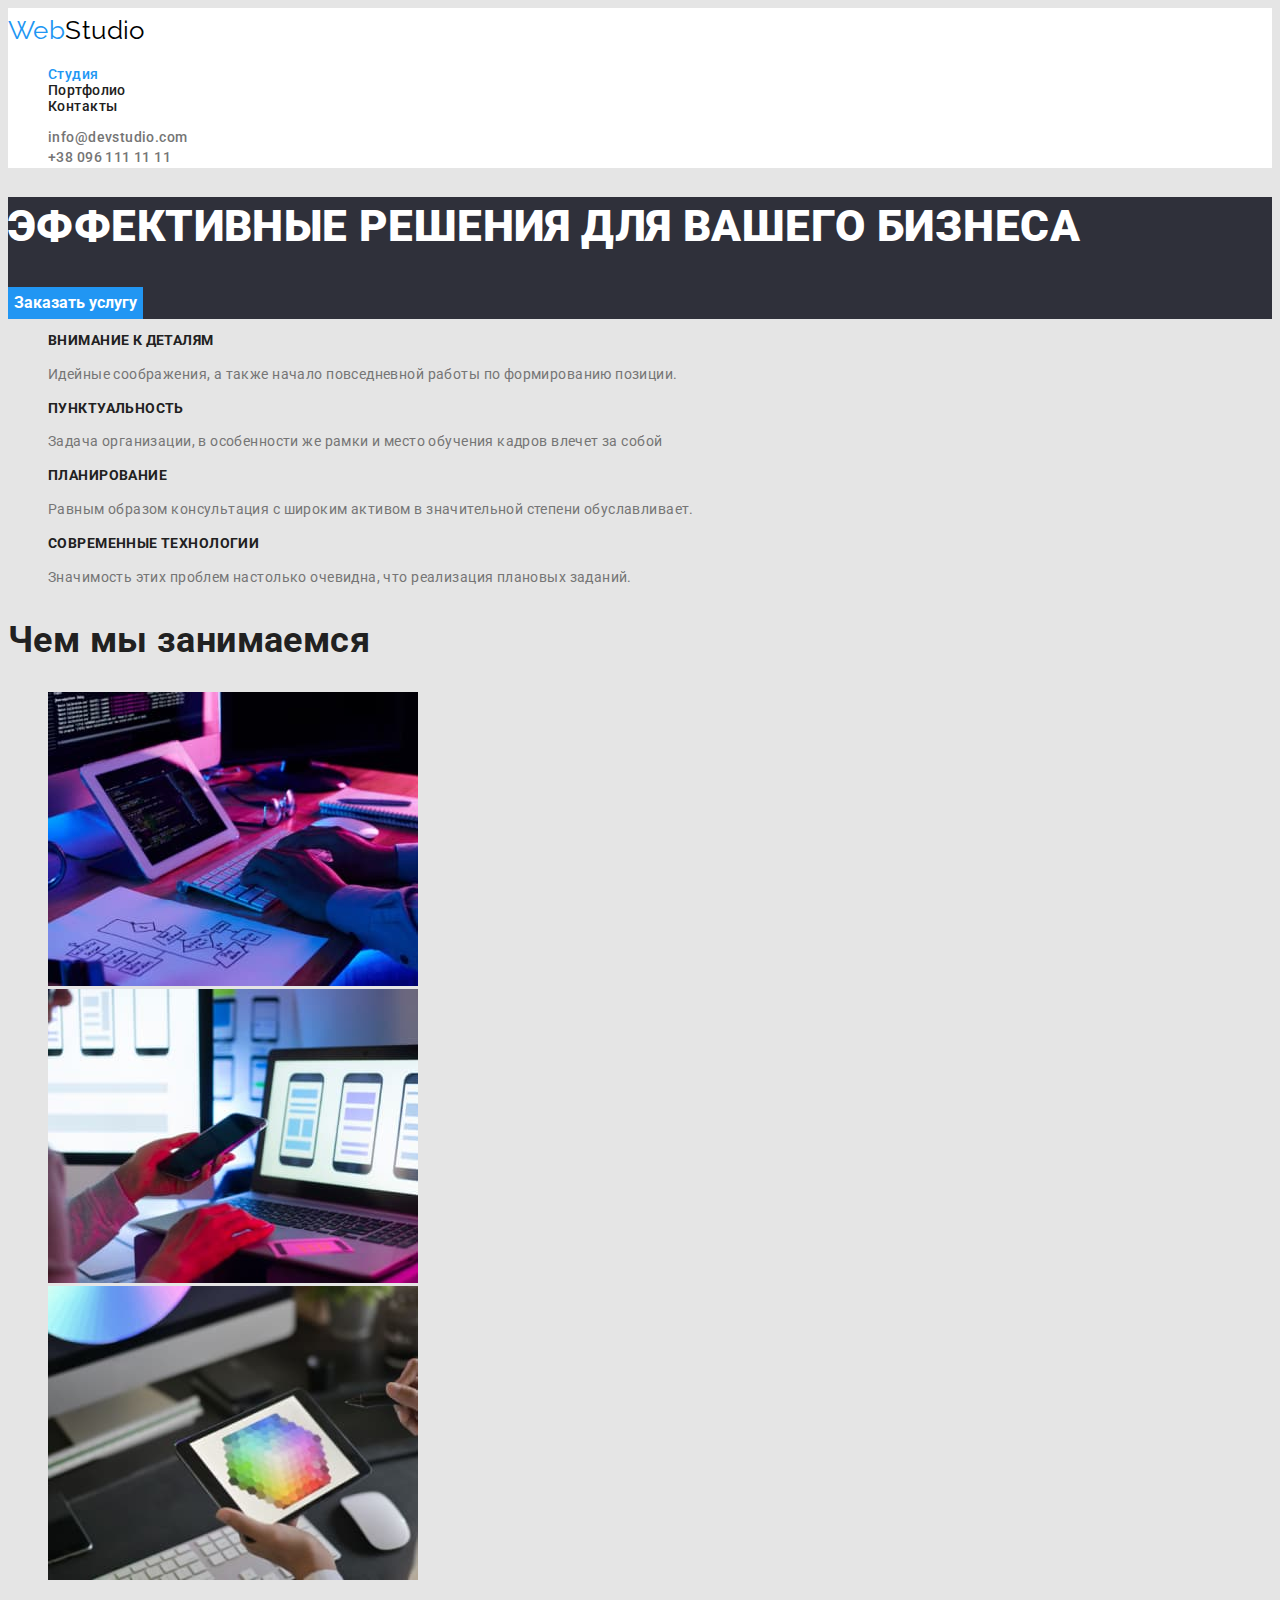
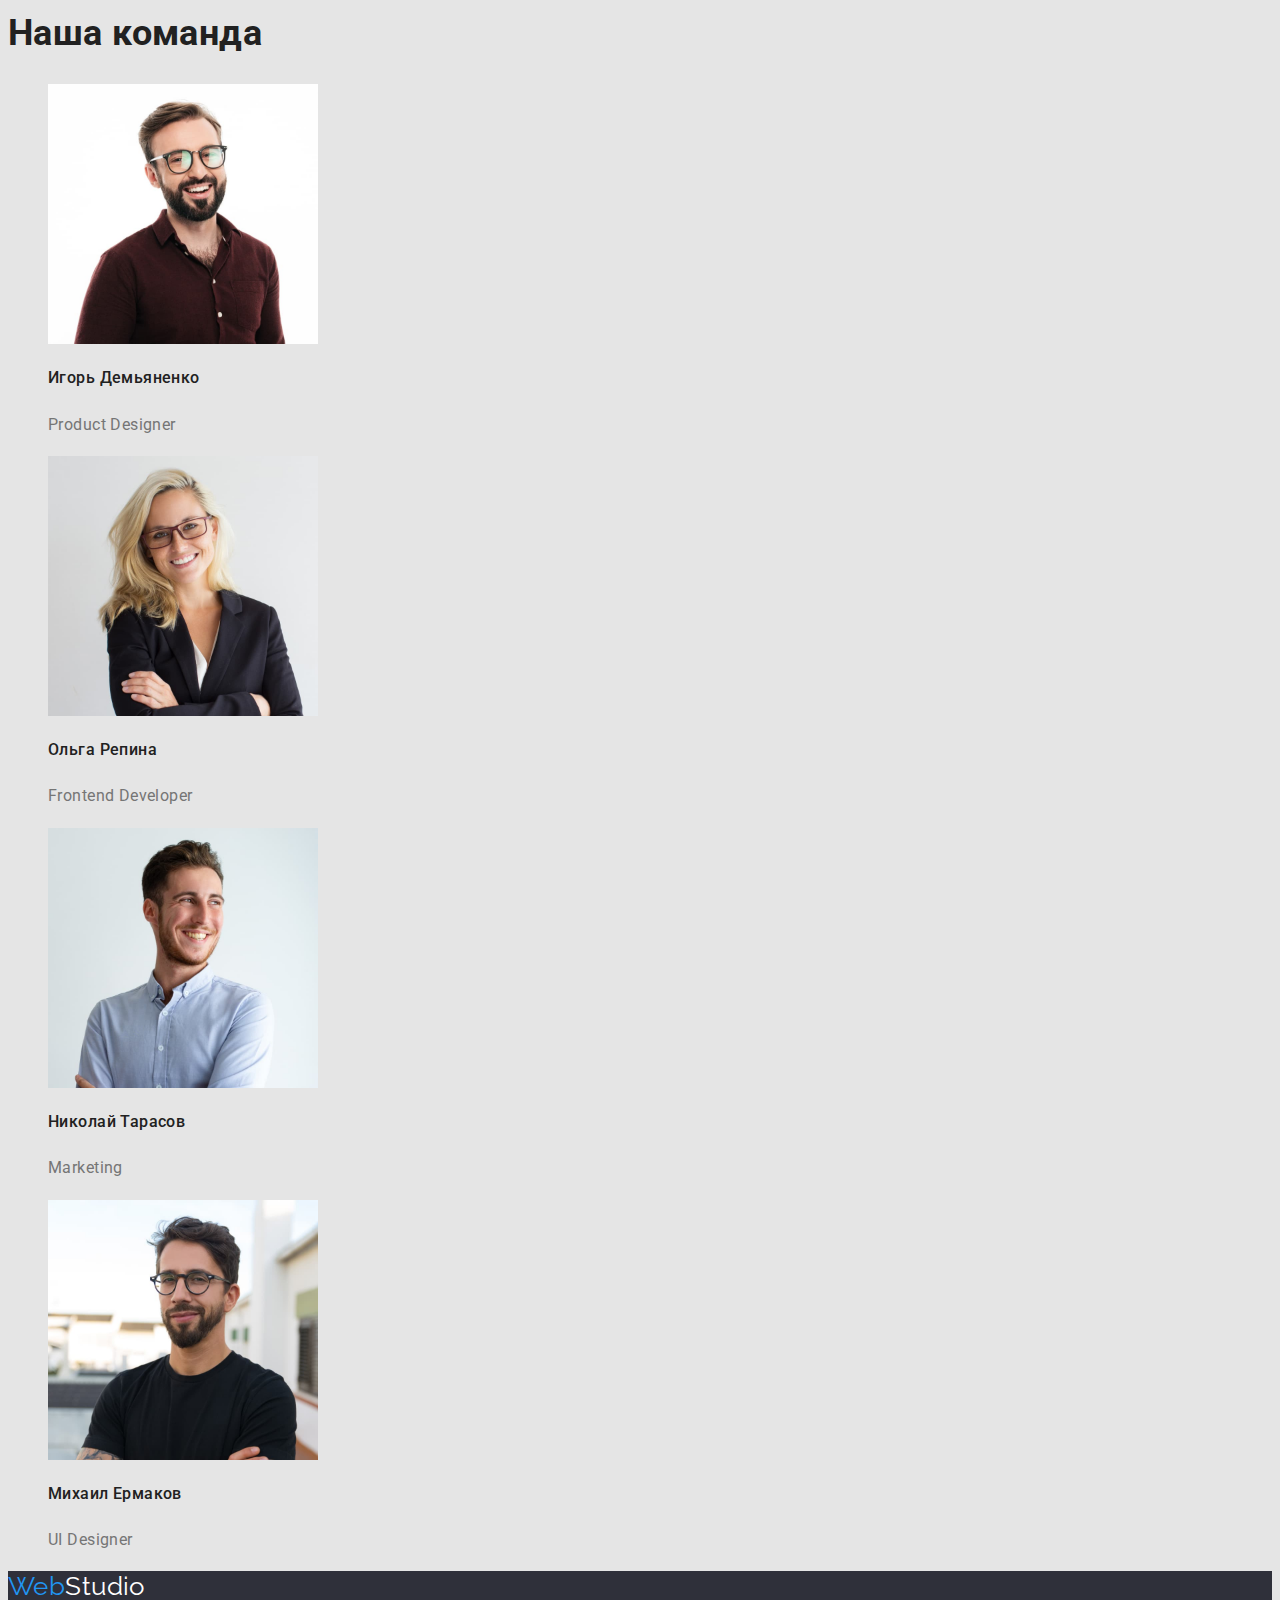
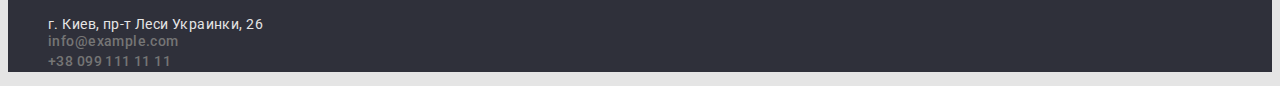
==== index.html @ a19f54f5 "Initial commit" ====
<!DOCTYPE html>
<html lang="ru">

<head>
  <meta charset="UTF-8" />
  <meta http-equiv="X-UA-Compatible" content="IE=edge" />
  <meta name="viewport" content="width=device-width, initial-scale=1.0" />
  <title>Студия</title>
  <link rel="preconnect" href="https://fonts.googleapis.com" />
  <link rel="preconnect" href="https://fonts.gstatic.com" crossorigin />
  <link href="https://fonts.googleapis.com/css2?family=Raleway:wght@700&family=Roboto:wght@400;500;700;900&display=swap"
    rel="stylesheet" />
  <link rel="stylesheet" href="./css/styles.css" />
</head>

<body>
  <!-- Шапка сторінки -->
  <header class="header">
    <!-- Меню навігайцій для наступних сторінок -->
    <nav class="header-nav">
      <a class="header-logo link" lang="en" href="./index.html">Web<span class="logo-word">Studio</span></a>
      <ul class="header-list list">
        <li class="header-item">
          <a class="header-link link current" href="./index.html">Студия</a>
        </li>
        <li class="header-item">
          <a class="header-link link" href="./portfolio.html">Портфолио</a>
        </li>
        <li class="header-item">
          <a class="header-link link" href="./">Контакты</a>
        </li>
      </ul>
      <ul class="contact-list list">
        <li class="contact-item">
          <a class="contact-link link" href="mailto:info@devstudio.com">info@devstudio.com</a>
        </li>
        <li class="contact-item">
          <a class="contact-link link" href="tel:+380961111111">+38 096 111 11 11</a>
        </li>
      </ul>
    </nav>
  </header>

  <!-- Унікальний контент -->
  <main class="main-content">
    <!-- Секція Герої -->
    <section class="section-hero">
      <h1 class="hero-title">Эффективные решения для вашего бизнеса</h1>
      <button class="hero-btn list" type="button">Заказать услугу</button>
    </section>
    <!-- Секція особливості команди -->
    <section class="section-skils">
      <ul class="skils-list list">
        <li class="skils-item">
          <h3 class="skils-subtitle">Внимание к деталям</h3>
          <p class="skils-text">
            Идейные соображения, а также начало повседневной работы по формированию позиции.
          </p>
        </li>
        <li class="skils-item">
          <h3 class="skils-subtitle">Пунктуальность</h3>
          <p class="skils-text">
            Задача организации, в особенности же рамки и место обучения кадров влечет за собой
          </p>
        </li>
        <li class="skils-item">
          <h3 class="skils-subtitle">Планирование</h3>
          <p class="skils-text">
            Равным образом консультация с широким активом в значительной степени обуславливает.
          </p>
        </li>
        <li class="skils-item">
          <h3 class="skils-subtitle">Современные технологии</h3>
          <p class="skils-text">
            Значимость этих проблем настолько очевидна, что реализация плановых заданий.
          </p>
        </li>
      </ul>
    </section>
    <!-- Секція галерея  -->
    <section class="section-gallery">
      <h2 class="gallery-title">Чем мы занимаемся</h2>
      <ul class="gallery-list list">
        <li class="gallery-item">
          <img class="gallery-image" src="./images/img1.jpg" alt="Набирает текст на планшете с помощью клавиатуры"
            width="370" height="294" />
        </li>
        <li class="gallery-item">
          <img class="gallery-image" src="./images/img2.jpg" alt="Смартфон с ноубуком" width="370" height="294" />
        </li>
        <li class="gallery-item">
          <img class="gallery-image" src="./images/img3.jpg" alt="Выбор цвета на планшете" width="370" height="294" />
        </li>
      </ul>
    </section>
    <!-- Секція нашої команди -->
    <section class="section-teams">
      <h2 class="teams-title">Наша команда</h2>
      <ul class="teams-list list">
        <li class="teams-item">
          <img class="teams-image" src="./images/our_team/product_Designer.jpg" alt="фото продкут дизайнера" width="270"
            height="260" />
          <h3 class="teams-subtitle">Игорь Демьяненко</h3>
          <p class="teams-text" lang="en">Product Designer</p>
        </li>
        <li class="teams-item">
          <img class="teams-image" src="./images/our_team/frontend_developer.jpg" alt="Фото фронтенд девелопер"
            width="270" height="260" />
          <h3 class="teams-subtitle">Ольга Репина</h3>
          <p class="teams-text" lang="en">Frontend Developer</p>
        </li>
        <li class="teams-item">
          <img class="teams-image" src="./images/our_team/marketing.jpg" alt="Фото маркетинг" width="270"
            height="260" />
          <h3 class="teams-subtitle">Николай Тарасов</h3>
          <p class="teams-text" lang="en">Marketing</p>
        </li>
        <li class="teams-item">
          <img class="teams-image" src="./images/our_team/ui_designer.jpg" alt="Фото УИ дизайнера" width="270"
            height="260" />
          <h3 class="teams-subtitle">Михаил Ермаков</h3>
          <p class="teams-text" lang="en">UI Designer</p>
        </li>
      </ul>
    </section>
  </main>
  <!-- Підвал сторінки -->
  <footer class="footer">
    <a class="footer-logo link" lang="en" href="./index.html">Web<span class="logo-word-footer">Studio</span></a>
    <address class="address">
      <ul class="address-list list">
        <li class="address-item">
          <a class="address-contact-map link" href="https://goo.gl/maps/Bq6WexbLNgEqduPN9" target="_blank"
            rel="noopener noreferrer">г. Киев, пр-т Леси Украинки, 26</a>
        </li>
        <li class="address-item">
          <a class="address-contact link" href="mailto:info@example.com">info@example.com</a>
        </li>
        <li class="address-item">
          <a class="address-contact link" href="tel:+380961111111">+38 099 111 11 11</a>
        </li>
      </ul>
    </address>
  </footer>
</body>

</html>
---- css/styles.css ----
:root {
  --white-background-col: #e5e5e5;
  --primary-txt-col: #212121;
  --secondary-txt-col: #757575;
  --brand-txt-col: #2196f3;
  --footer-txt-col: #ffffff;
}

body {
  font-family: Roboto, sans-serif;
  font-size: 14px;
  /* line-height: 1.19; */
  letter-spacing: 0.03em;
  background-color: var(--white-background-col);
  color: var(--primary-txt-col);
}

/* прибираємо точки списку */
.list {
  list-style: none;
}

/* додаємо курсор */
.prt-btn,
.hero-btn {
  cursor: pointer;
}

/* прибираємо підкреслення  */
.link {
  text-decoration: none;
  color: currentColor;
}

/* header & footer style */
.header {
  background-color: #ffffff;
}
.header-logo,
.footer-logo {
  font-family: Raleway;
  font-size: 26px;
  line-height: 1.2;
  color: var(--brand-txt-col);
}

.logo-word {
  line-height: 1.7;
  color: #000000;
}

.logo-word-footer {
  color: var(--footer-txt-col);
}

.contact-link,
.address-contact {
  font-weight: 500;
  font-size: 14px;
  font-style: normal;
  line-height: 1.42;
  color: var(--secondary-txt-col);
}

.header-link {
  font-weight: 500;
  font-size: 14px;
  color: var(--primary-txt-col);
}

.header-link:hover,
.header-link:focus,
.contact-link:hover,
.contact-link:focus,
.address-contact:hover,
.address-contact:focus,
.address-contact-map:hover,
.address-contact-map:focus {
  color: var(--brand-txt-col);
}

.link.current {
  color: var(--brand-txt-col);
}

.section-hero,
.footer {
  background-color: #2f303a;
}

.hero-title {
  color: var(--footer-txt-col);
  font-weight: 900;
  font-size: 44px;
  line-height: 1.36;
  text-transform: uppercase;
}

.hero-btn {
  background-color: var(--brand-txt-col);
  color: var(--footer-txt-col);
  border: transparent; /* border: 1px; */
  font-weight: 700;
  font-size: 16px;
  font-family: inherit;
  line-height: 1.87;
}

.hero-btn:hover,
.hero-btn:focus {
  background-color: #188ce8;
}

.skils-subtitle {
  font-weight: 700;
  font-size: 14px;
  line-height: 1.14;
  text-transform: uppercase;
}

.skils-text {
  font-size: 14px;
  line-height: 1.71;
  color: var(--secondary-txt-col);
}

.gallery-title,
.teams-title {
  font-weight: 700;
  font-size: 36px;
  line-height: 1.16;
}

.teams-subtitle {
  font-weight: 500;
  font-size: 16px;
  line-height: 1.9;
}

.teams-text {
  font-size: 16px;
  line-height: 1.9;
  color: var(--secondary-txt-col);
}
/*  */
.address-contact-map {
  font-weight: 400;
  font-size: 14px;
  font-style: normal;
  color: var(--white-background-col);
}

.prt-btn {
  background-color: #f5f4fa;
  color: #212121;
  border: transparent; /* border: 1px; */
  font-family: inherit;
  font-weight: 500;
  font-size: 16px;
  line-height: 1.63;
}

.prt-btn:hover,
.prt-btn:focus {
  background-color: var(--brand-txt-col);
  color: var(--white-background-col);
}
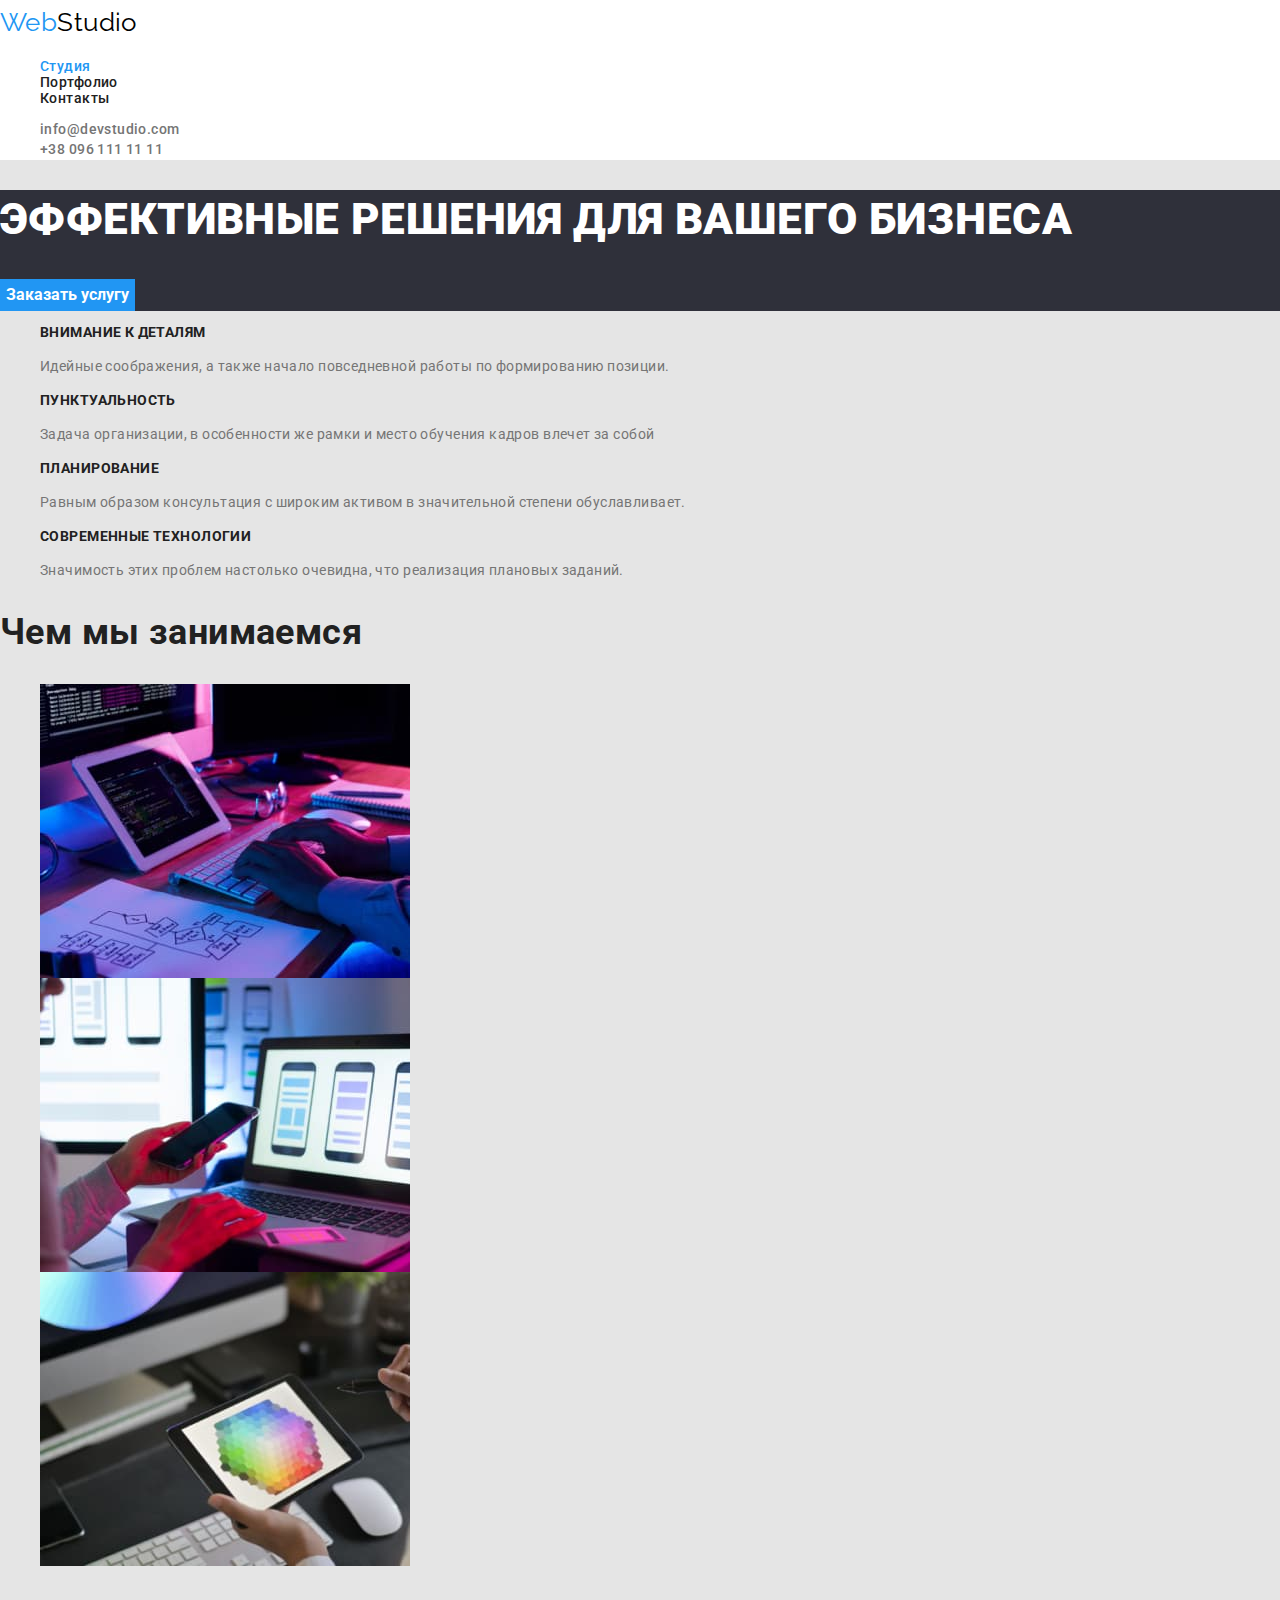
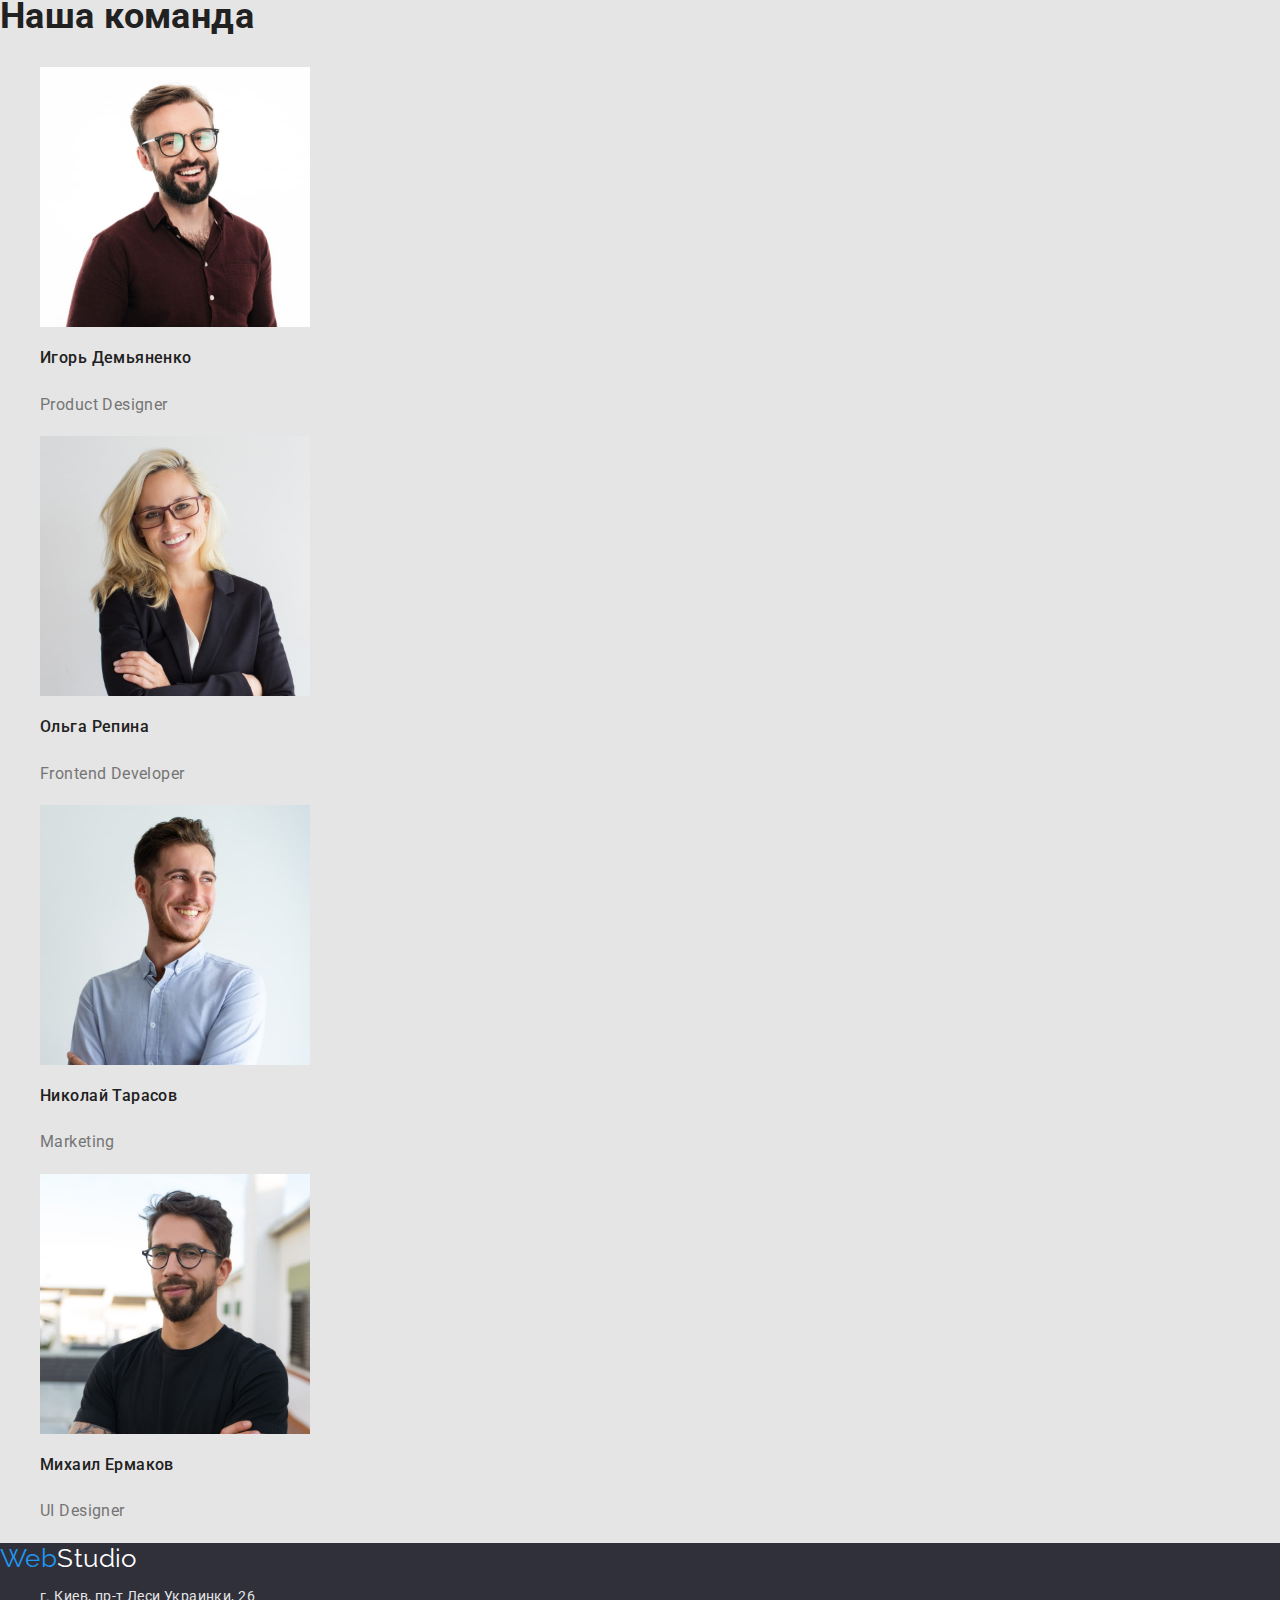
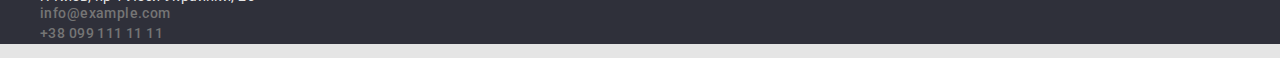
==== commit dfe70843: "hw-3" ====
--- a/index.html
+++ b/index.html
@@ -10,6 +10,8 @@
   <link rel="preconnect" href="https://fonts.gstatic.com" crossorigin />
   <link href="https://fonts.googleapis.com/css2?family=Raleway:wght@700&family=Roboto:wght@400;500;700;900&display=swap"
     rel="stylesheet" />
+  <link rel="stylesheet"
+    href="https://cdnjs.cloudflare.com/ajax/libs/modern-normalize/1.1.0/modern-normalize.min.css" />
   <link rel="stylesheet" href="./css/styles.css" />
 </head>
 
--- a/css/styles.css
+++ b/css/styles.css
@@ -30,6 +30,10 @@
 .link {
   text-decoration: none;
   color: currentColor;
+}
+
+img {
+  display: block;
 }
 
 /* header & footer style */
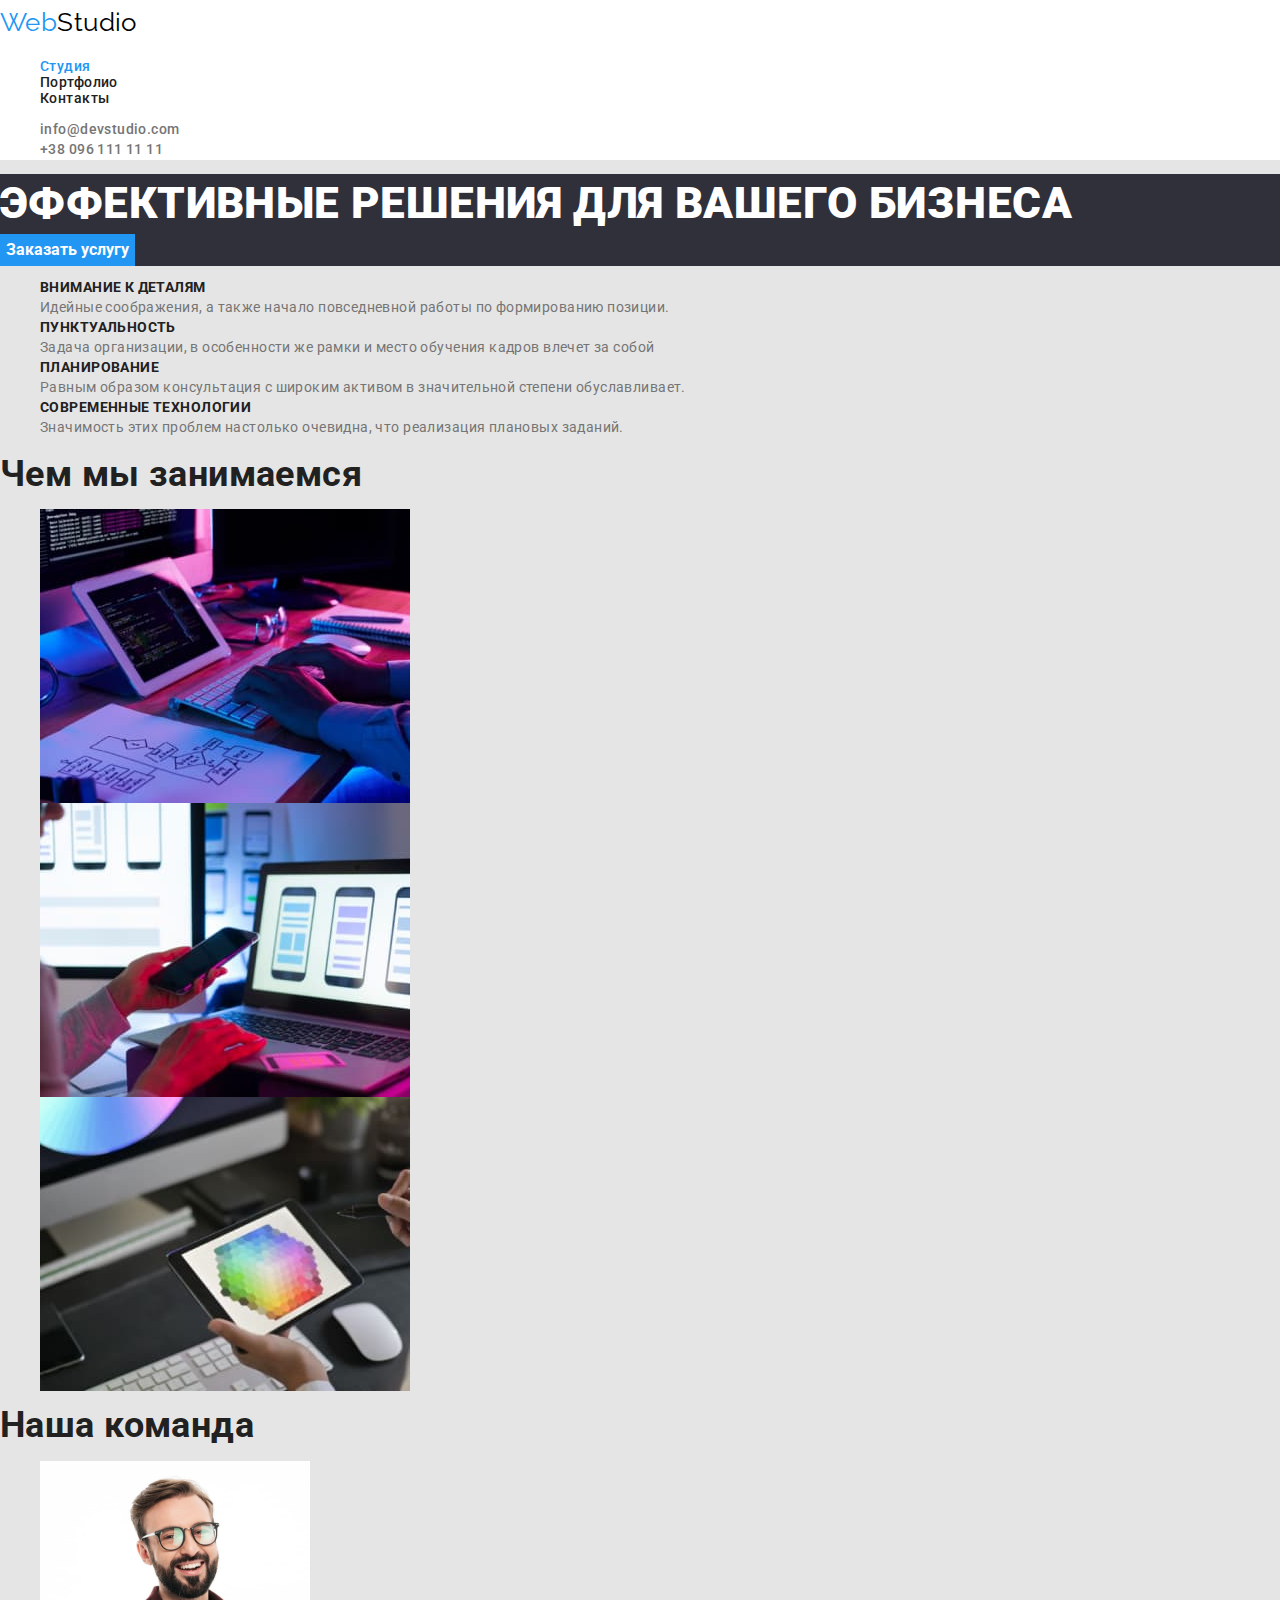
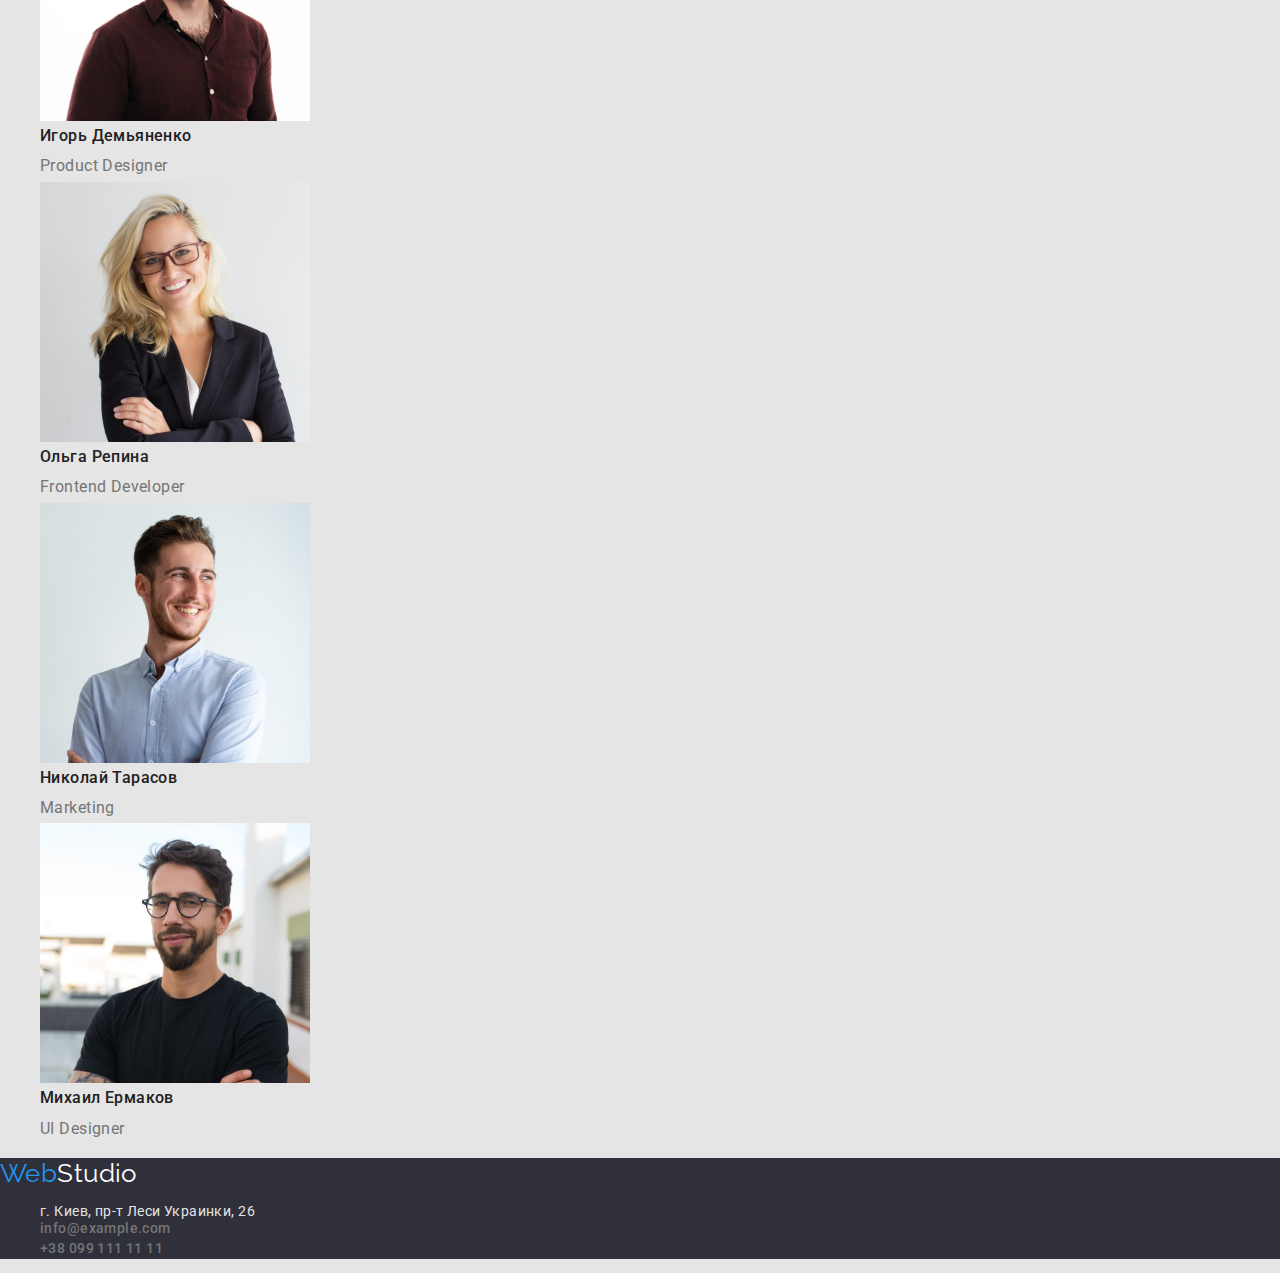
==== commit 84824659: "div-conteiner" ====
--- a/index.html
+++ b/index.html
@@ -19,130 +19,143 @@
   <!-- Шапка сторінки -->
   <header class="header">
     <!-- Меню навігайцій для наступних сторінок -->
-    <nav class="header-nav">
-      <a class="header-logo link" lang="en" href="./index.html">Web<span class="logo-word">Studio</span></a>
-      <ul class="header-list list">
-        <li class="header-item">
-          <a class="header-link link current" href="./index.html">Студия</a>
-        </li>
-        <li class="header-item">
-          <a class="header-link link" href="./portfolio.html">Портфолио</a>
-        </li>
-        <li class="header-item">
-          <a class="header-link link" href="./">Контакты</a>
-        </li>
-      </ul>
-      <ul class="contact-list list">
-        <li class="contact-item">
-          <a class="contact-link link" href="mailto:info@devstudio.com">info@devstudio.com</a>
-        </li>
-        <li class="contact-item">
-          <a class="contact-link link" href="tel:+380961111111">+38 096 111 11 11</a>
-        </li>
-      </ul>
-    </nav>
+    <div class="conteiner heder-conteiner">
+      <nav class="header-nav">
+        <a class="header-logo link" lang="en" href="./index.html">Web<span class="logo-word">Studio</span></a>
+        <ul class="header-list list">
+          <li class="header-item">
+            <a class="header-link link current" href="./index.html">Студия</a>
+          </li>
+          <li class="header-item">
+            <a class="header-link link" href="./portfolio.html">Портфолио</a>
+          </li>
+          <li class="header-item">
+            <a class="header-link link" href="./">Контакты</a>
+          </li>
+        </ul>
+        <ul class="contact-list list">
+          <li class="contact-item">
+            <a class="contact-link link" href="mailto:info@devstudio.com">info@devstudio.com</a>
+          </li>
+          <li class="contact-item">
+            <a class="contact-link link" href="tel:+380961111111">+38 096 111 11 11</a>
+          </li>
+        </ul>
+      </nav>
+    </div>
   </header>
 
   <!-- Унікальний контент -->
   <main class="main-content">
     <!-- Секція Герої -->
     <section class="section-hero">
-      <h1 class="hero-title">Эффективные решения для вашего бизнеса</h1>
-      <button class="hero-btn list" type="button">Заказать услугу</button>
+      <div class="conteiner">
+        <h1 class="hero-title">Эффективные решения для вашего бизнеса</h1>
+        <button class="hero-btn list" type="button">Заказать услугу</button>
+      </div>
     </section>
     <!-- Секція особливості команди -->
     <section class="section-skils">
-      <ul class="skils-list list">
-        <li class="skils-item">
-          <h3 class="skils-subtitle">Внимание к деталям</h3>
-          <p class="skils-text">
-            Идейные соображения, а также начало повседневной работы по формированию позиции.
-          </p>
-        </li>
-        <li class="skils-item">
-          <h3 class="skils-subtitle">Пунктуальность</h3>
-          <p class="skils-text">
-            Задача организации, в особенности же рамки и место обучения кадров влечет за собой
-          </p>
-        </li>
-        <li class="skils-item">
-          <h3 class="skils-subtitle">Планирование</h3>
-          <p class="skils-text">
-            Равным образом консультация с широким активом в значительной степени обуславливает.
-          </p>
-        </li>
-        <li class="skils-item">
-          <h3 class="skils-subtitle">Современные технологии</h3>
-          <p class="skils-text">
-            Значимость этих проблем настолько очевидна, что реализация плановых заданий.
-          </p>
-        </li>
-      </ul>
+      <div class="conteiner">
+        <h2 hidden>Наши особенности</h2>
+        <ul class="skils-list list">
+          <li class="skils-item">
+            <h3 class="skils-subtitle">Внимание к деталям</h3>
+            <p class="skils-text">
+              Идейные соображения, а также начало повседневной работы по формированию позиции.
+            </p>
+          </li>
+          <li class="skils-item">
+            <h3 class="skils-subtitle">Пунктуальность</h3>
+            <p class="skils-text">
+              Задача организации, в особенности же рамки и место обучения кадров влечет за собой
+            </p>
+          </li>
+          <li class="skils-item">
+            <h3 class="skils-subtitle">Планирование</h3>
+            <p class="skils-text">
+              Равным образом консультация с широким активом в значительной степени обуславливает.
+            </p>
+          </li>
+          <li class="skils-item">
+            <h3 class="skils-subtitle">Современные технологии</h3>
+            <p class="skils-text">
+              Значимость этих проблем настолько очевидна, что реализация плановых заданий.
+            </p>
+          </li>
+        </ul>
+      </div>
     </section>
     <!-- Секція галерея  -->
     <section class="section-gallery">
-      <h2 class="gallery-title">Чем мы занимаемся</h2>
-      <ul class="gallery-list list">
-        <li class="gallery-item">
-          <img class="gallery-image" src="./images/img1.jpg" alt="Набирает текст на планшете с помощью клавиатуры"
-            width="370" height="294" />
-        </li>
-        <li class="gallery-item">
-          <img class="gallery-image" src="./images/img2.jpg" alt="Смартфон с ноубуком" width="370" height="294" />
-        </li>
-        <li class="gallery-item">
-          <img class="gallery-image" src="./images/img3.jpg" alt="Выбор цвета на планшете" width="370" height="294" />
-        </li>
-      </ul>
+      <div class="conteiner">
+        <h2 class="gallery-title">Чем мы занимаемся</h2>
+        <ul class="gallery-list list">
+          <li class="gallery-item">
+            <img class="gallery-image" src="./images/img1.jpg" alt="Набирает текст на планшете с помощью клавиатуры"
+              width="370" height="294" />
+          </li>
+          <li class="gallery-item">
+            <img class="gallery-image" src="./images/img2.jpg" alt="Смартфон с ноубуком" width="370" height="294" />
+          </li>
+          <li class="gallery-item">
+            <img class="gallery-image" src="./images/img3.jpg" alt="Выбор цвета на планшете" width="370" height="294" />
+          </li>
+        </ul>
+      </div>
     </section>
     <!-- Секція нашої команди -->
     <section class="section-teams">
-      <h2 class="teams-title">Наша команда</h2>
-      <ul class="teams-list list">
-        <li class="teams-item">
-          <img class="teams-image" src="./images/our_team/product_Designer.jpg" alt="фото продкут дизайнера" width="270"
-            height="260" />
-          <h3 class="teams-subtitle">Игорь Демьяненко</h3>
-          <p class="teams-text" lang="en">Product Designer</p>
-        </li>
-        <li class="teams-item">
-          <img class="teams-image" src="./images/our_team/frontend_developer.jpg" alt="Фото фронтенд девелопер"
-            width="270" height="260" />
-          <h3 class="teams-subtitle">Ольга Репина</h3>
-          <p class="teams-text" lang="en">Frontend Developer</p>
-        </li>
-        <li class="teams-item">
-          <img class="teams-image" src="./images/our_team/marketing.jpg" alt="Фото маркетинг" width="270"
-            height="260" />
-          <h3 class="teams-subtitle">Николай Тарасов</h3>
-          <p class="teams-text" lang="en">Marketing</p>
-        </li>
-        <li class="teams-item">
-          <img class="teams-image" src="./images/our_team/ui_designer.jpg" alt="Фото УИ дизайнера" width="270"
-            height="260" />
-          <h3 class="teams-subtitle">Михаил Ермаков</h3>
-          <p class="teams-text" lang="en">UI Designer</p>
-        </li>
-      </ul>
+      <div class="conteiner">
+        <h2 class="teams-title">Наша команда</h2>
+        <ul class="teams-list list">
+          <li class="teams-item">
+            <img class="teams-image" src="./images/our_team/product_Designer.jpg" alt="фото продкут дизайнера"
+              width="270" height="260" />
+            <h3 class="teams-subtitle">Игорь Демьяненко</h3>
+            <p class="teams-text" lang="en">Product Designer</p>
+          </li>
+          <li class="teams-item">
+            <img class="teams-image" src="./images/our_team/frontend_developer.jpg" alt="Фото фронтенд девелопер"
+              width="270" height="260" />
+            <h3 class="teams-subtitle">Ольга Репина</h3>
+            <p class="teams-text" lang="en">Frontend Developer</p>
+          </li>
+          <li class="teams-item">
+            <img class="teams-image" src="./images/our_team/marketing.jpg" alt="Фото маркетинг" width="270"
+              height="260" />
+            <h3 class="teams-subtitle">Николай Тарасов</h3>
+            <p class="teams-text" lang="en">Marketing</p>
+          </li>
+          <li class="teams-item">
+            <img class="teams-image" src="./images/our_team/ui_designer.jpg" alt="Фото УИ дизайнера" width="270"
+              height="260" />
+            <h3 class="teams-subtitle">Михаил Ермаков</h3>
+            <p class="teams-text" lang="en">UI Designer</p>
+          </li>
+        </ul>
+      </div>
     </section>
   </main>
   <!-- Підвал сторінки -->
   <footer class="footer">
-    <a class="footer-logo link" lang="en" href="./index.html">Web<span class="logo-word-footer">Studio</span></a>
-    <address class="address">
-      <ul class="address-list list">
-        <li class="address-item">
-          <a class="address-contact-map link" href="https://goo.gl/maps/Bq6WexbLNgEqduPN9" target="_blank"
-            rel="noopener noreferrer">г. Киев, пр-т Леси Украинки, 26</a>
-        </li>
-        <li class="address-item">
-          <a class="address-contact link" href="mailto:info@example.com">info@example.com</a>
-        </li>
-        <li class="address-item">
-          <a class="address-contact link" href="tel:+380961111111">+38 099 111 11 11</a>
-        </li>
-      </ul>
-    </address>
+    <div class="conteiner">
+      <a class="footer-logo link" lang="en" href="./index.html">Web<span class="logo-word-footer">Studio</span></a>
+      <address class="address">
+        <ul class="address-list list">
+          <li class="address-item">
+            <a class="address-contact-map link" href="https://goo.gl/maps/Bq6WexbLNgEqduPN9" target="_blank"
+              rel="noopener noreferrer">г. Киев, пр-т Леси Украинки, 26</a>
+          </li>
+          <li class="address-item">
+            <a class="address-contact link" href="mailto:info@example.com">info@example.com</a>
+          </li>
+          <li class="address-item">
+            <a class="address-contact link" href="tel:+380961111111">+38 099 111 11 11</a>
+          </li>
+        </ul>
+      </address>
+    </div>
   </footer>
 </body>
 
--- a/css/styles.css
+++ b/css/styles.css
@@ -32,6 +32,15 @@
   color: currentColor;
 }
 
+h1,
+h2,
+h3,
+h4,
+h5,
+h6,
+p {
+  margin: 0px;
+}
 img {
   display: block;
 }
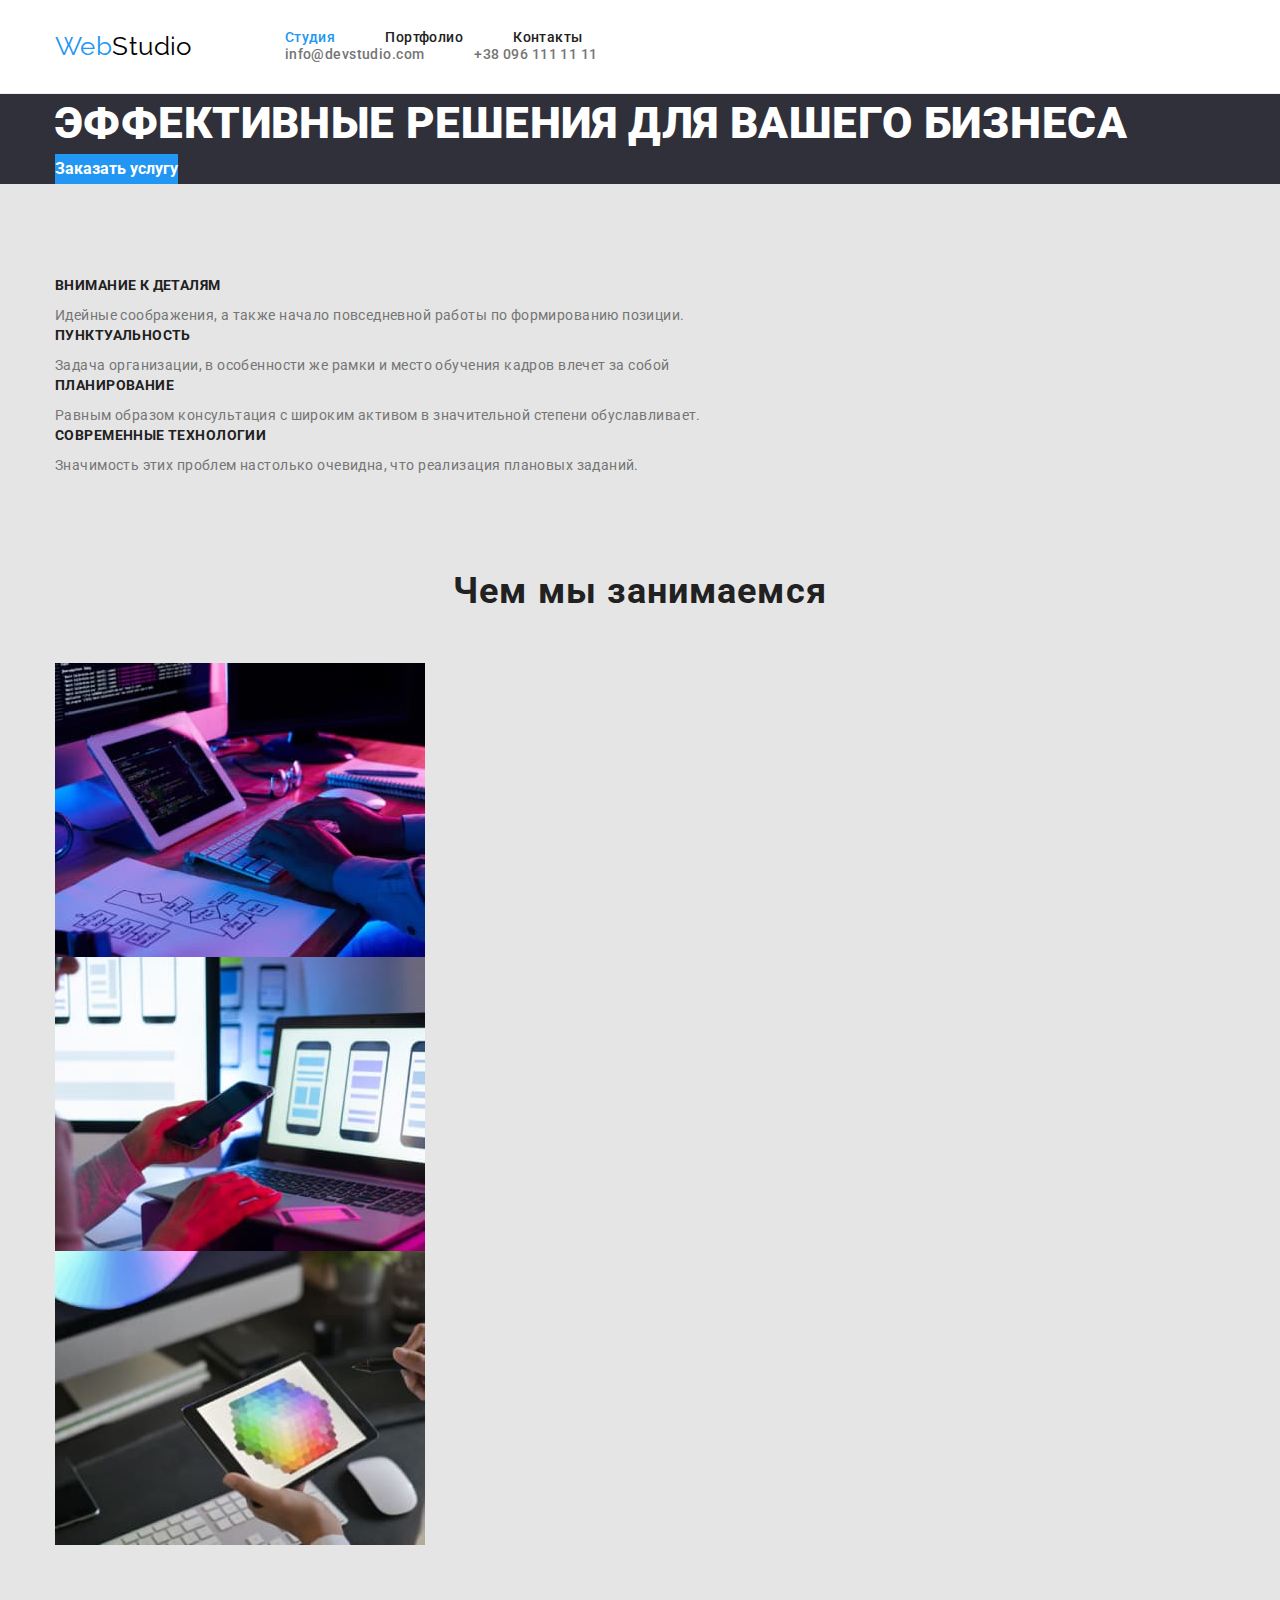
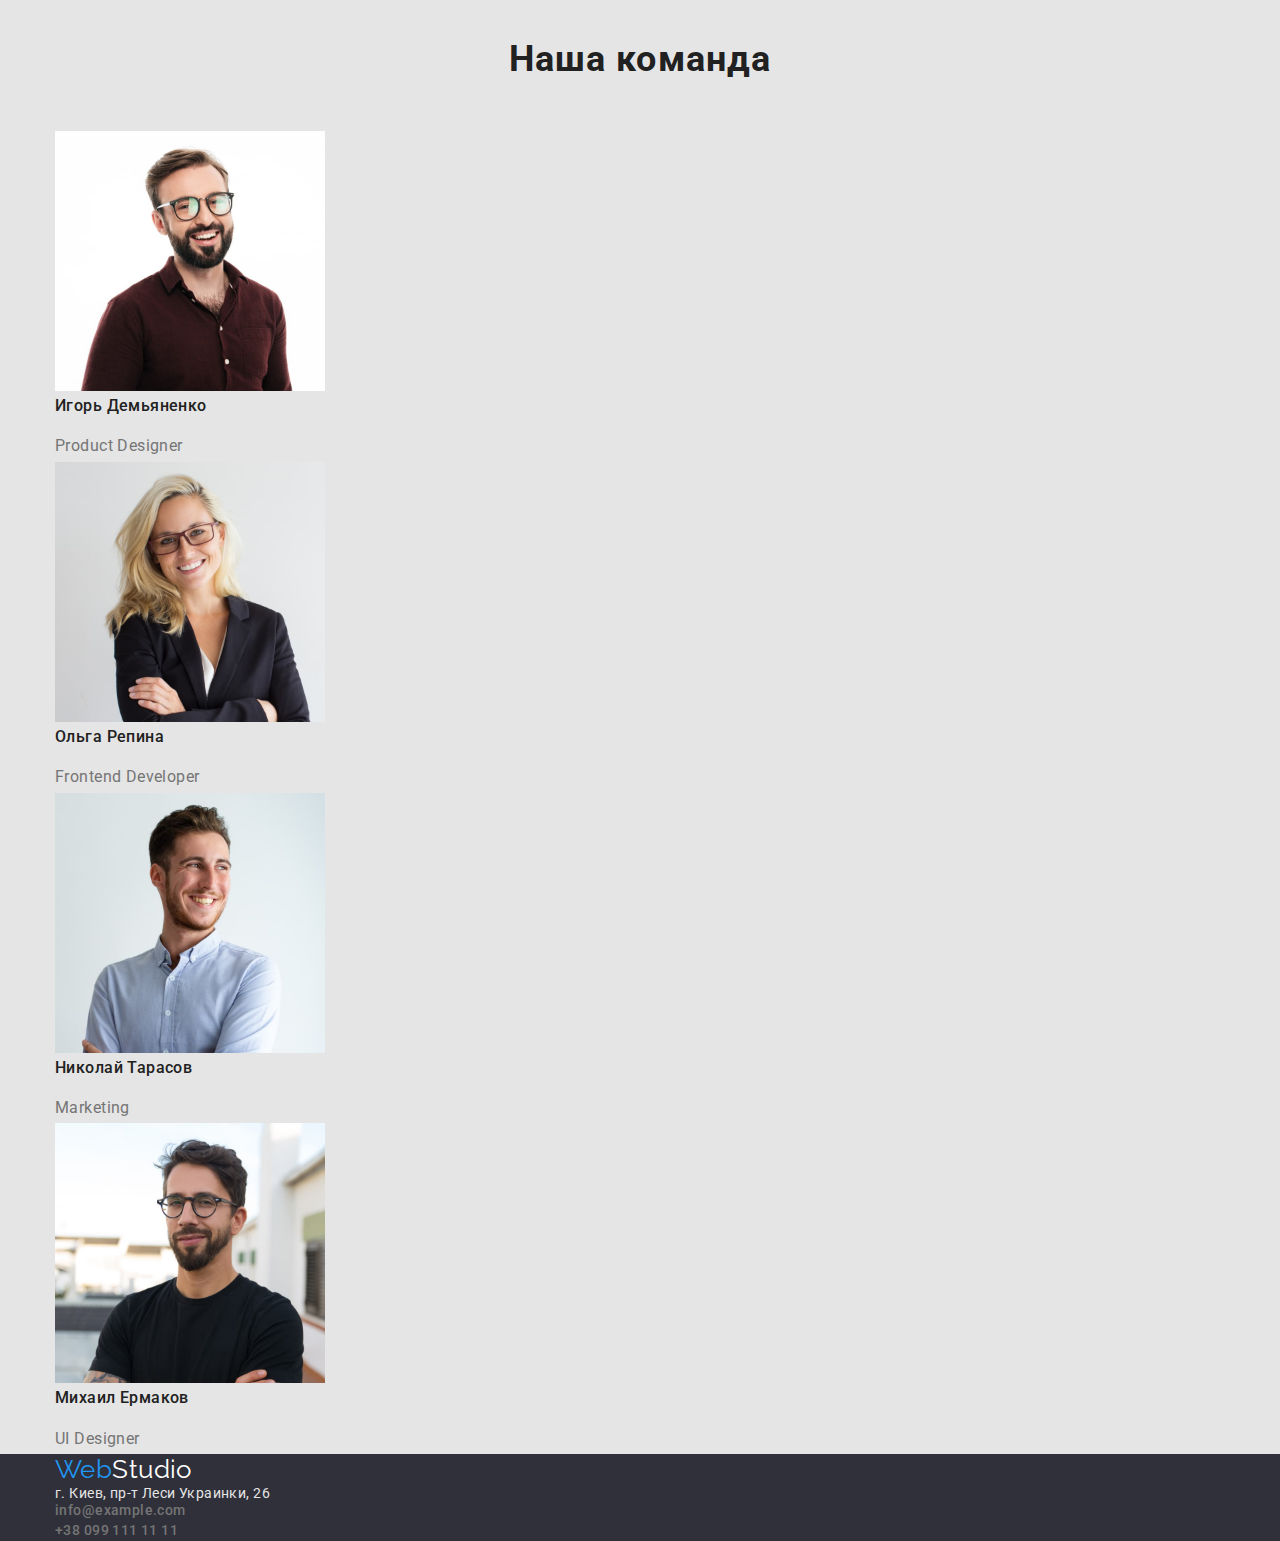
==== commit f7ae73ec: "link-list" ====
--- a/index.html
+++ b/index.html
@@ -19,9 +19,9 @@
   <!-- Шапка сторінки -->
   <header class="header">
     <!-- Меню навігайцій для наступних сторінок -->
-    <div class="conteiner heder-conteiner">
+    <div class="header-conteiner conteiner">
+      <a class="header-logo link" lang="en" href="./index.html">Web<span class="logo-word">Studio</span></a>
       <nav class="header-nav">
-        <a class="header-logo link" lang="en" href="./index.html">Web<span class="logo-word">Studio</span></a>
         <ul class="header-list list">
           <li class="header-item">
             <a class="header-link link current" href="./index.html">Студия</a>
@@ -55,7 +55,7 @@
       </div>
     </section>
     <!-- Секція особливості команди -->
-    <section class="section-skils">
+    <section class="section-skils section">
       <div class="conteiner">
         <h2 hidden>Наши особенности</h2>
         <ul class="skils-list list">
@@ -87,7 +87,7 @@
       </div>
     </section>
     <!-- Секція галерея  -->
-    <section class="section-gallery">
+    <section class="section-gallery section">
       <div class="conteiner">
         <h2 class="gallery-title">Чем мы занимаемся</h2>
         <ul class="gallery-list list">
@@ -105,7 +105,7 @@
       </div>
     </section>
     <!-- Секція нашої команди -->
-    <section class="section-teams">
+    <section class="section-teams section">
       <div class="conteiner">
         <h2 class="teams-title">Наша команда</h2>
         <ul class="teams-list list">
--- a/css/styles.css
+++ b/css/styles.css
@@ -18,6 +18,8 @@
 /* прибираємо точки списку */
 .list {
   list-style: none;
+  padding: 0;
+  margin: 0;
 }
 
 /* додаємо курсор */
@@ -45,10 +47,24 @@
   display: block;
 }
 
+.conteiner {
+  width: 1200px;
+  padding: 0 15px;
+  margin-left: auto;
+  margin-right: auto;
+}
+
 /* header & footer style */
 .header {
   background-color: #ffffff;
-}
+  border-bottom: 1px solid #ececec;
+}
+
+.header-conteiner {
+  display: flex;
+  align-items: center;
+}
+
 .header-logo,
 .footer-logo {
   font-family: Raleway;
@@ -57,6 +73,21 @@
   color: var(--brand-txt-col);
 }
 
+.header-logo {
+  margin-right: 93px;
+  padding-top: 24px;
+  padding-bottom: 25px;
+}
+
+.header-nav {
+  margin-right: auto;
+}
+
+.header-list,
+.contact-list {
+  display: flex;
+  gap: 50px;
+}
 .logo-word {
   line-height: 1.7;
   color: #000000;
@@ -101,6 +132,10 @@
   background-color: #2f303a;
 }
 
+.section {
+  padding-top: 94px;
+}
+
 .hero-title {
   color: var(--footer-txt-col);
   font-weight: 900;
@@ -129,6 +164,7 @@
   font-size: 14px;
   line-height: 1.14;
   text-transform: uppercase;
+  margin-bottom: 10px;
 }
 
 .skils-text {
@@ -142,12 +178,16 @@
   font-weight: 700;
   font-size: 36px;
   line-height: 1.16;
+  text-align: center;
+  letter-spacing: 0.03em;
+  margin-bottom: 50px;
 }
 
 .teams-subtitle {
   font-weight: 500;
   font-size: 16px;
   line-height: 1.9;
+  margin-bottom: 10px;
 }
 
 .teams-text {
@@ -161,6 +201,10 @@
   font-size: 14px;
   font-style: normal;
   color: var(--white-background-col);
+}
+
+.prt-box-subtitle {
+  margin-bottom: 10px;
 }
 
 .prt-btn {
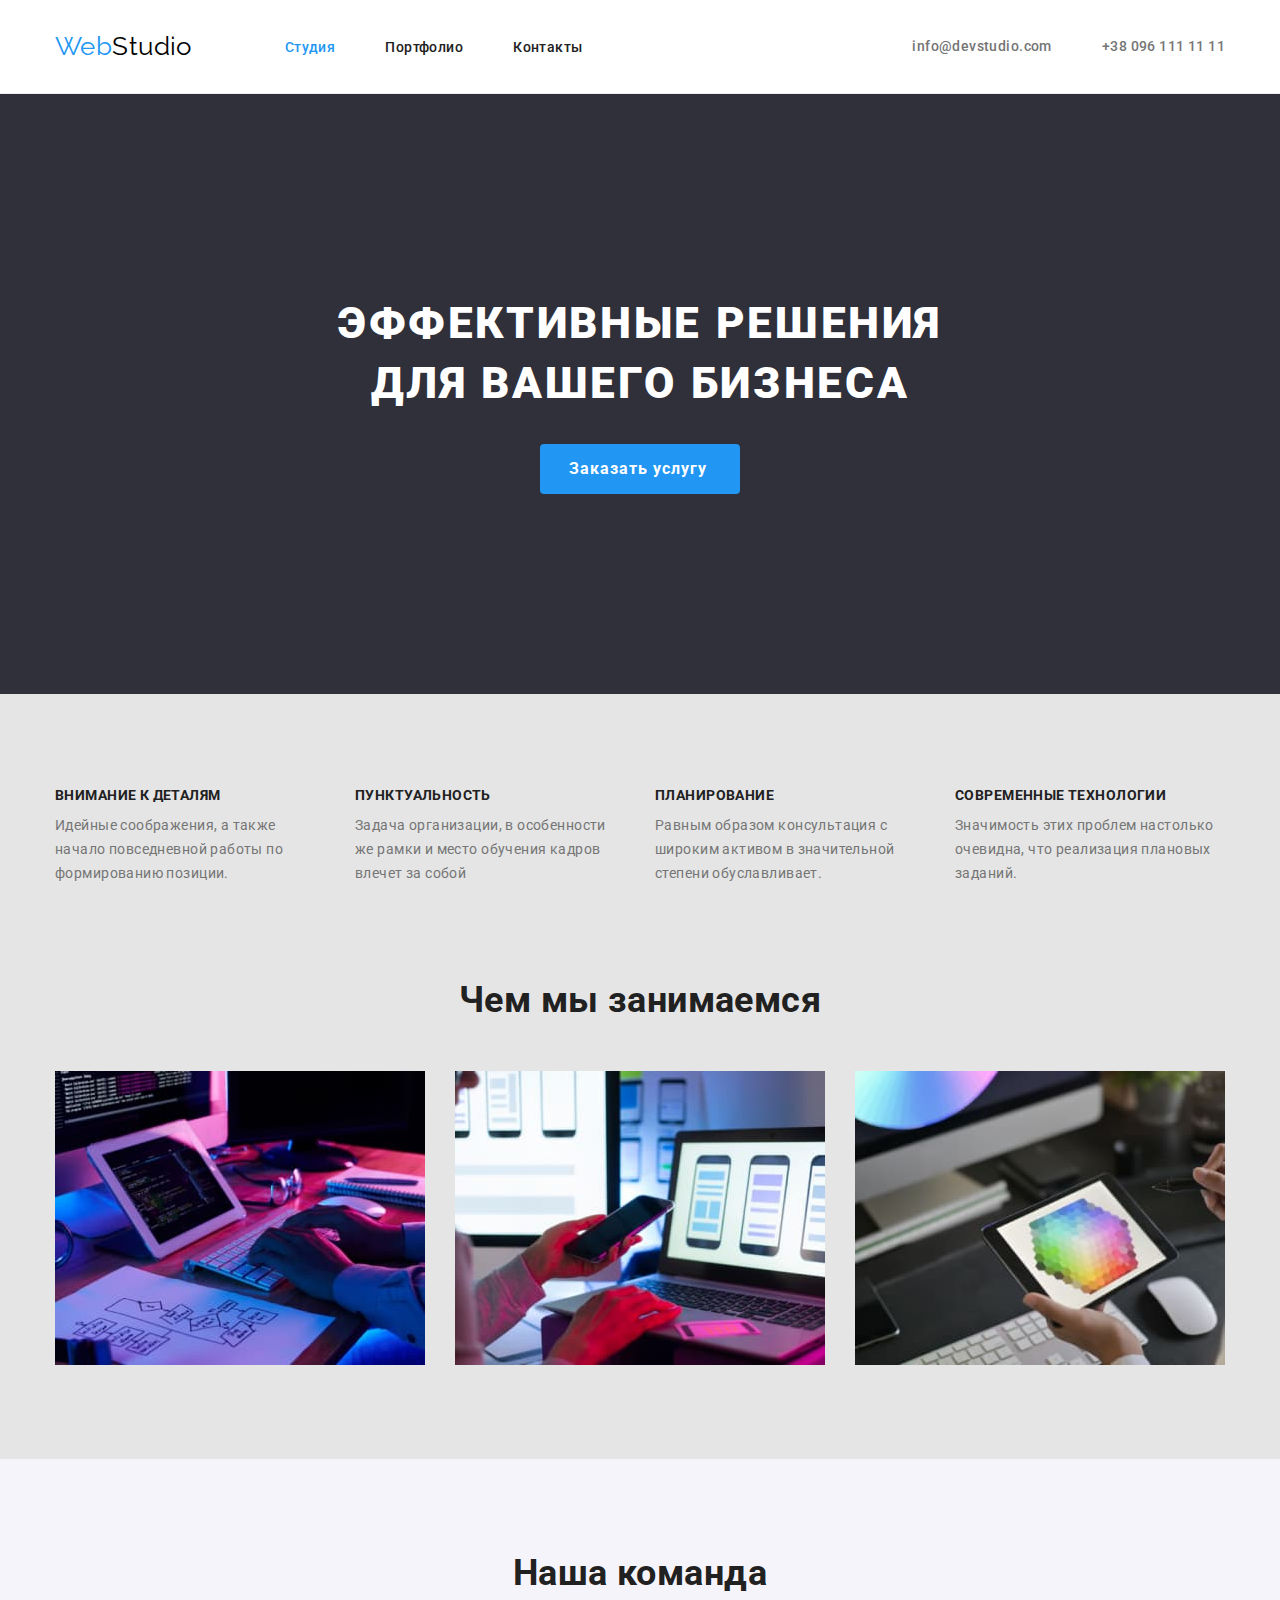
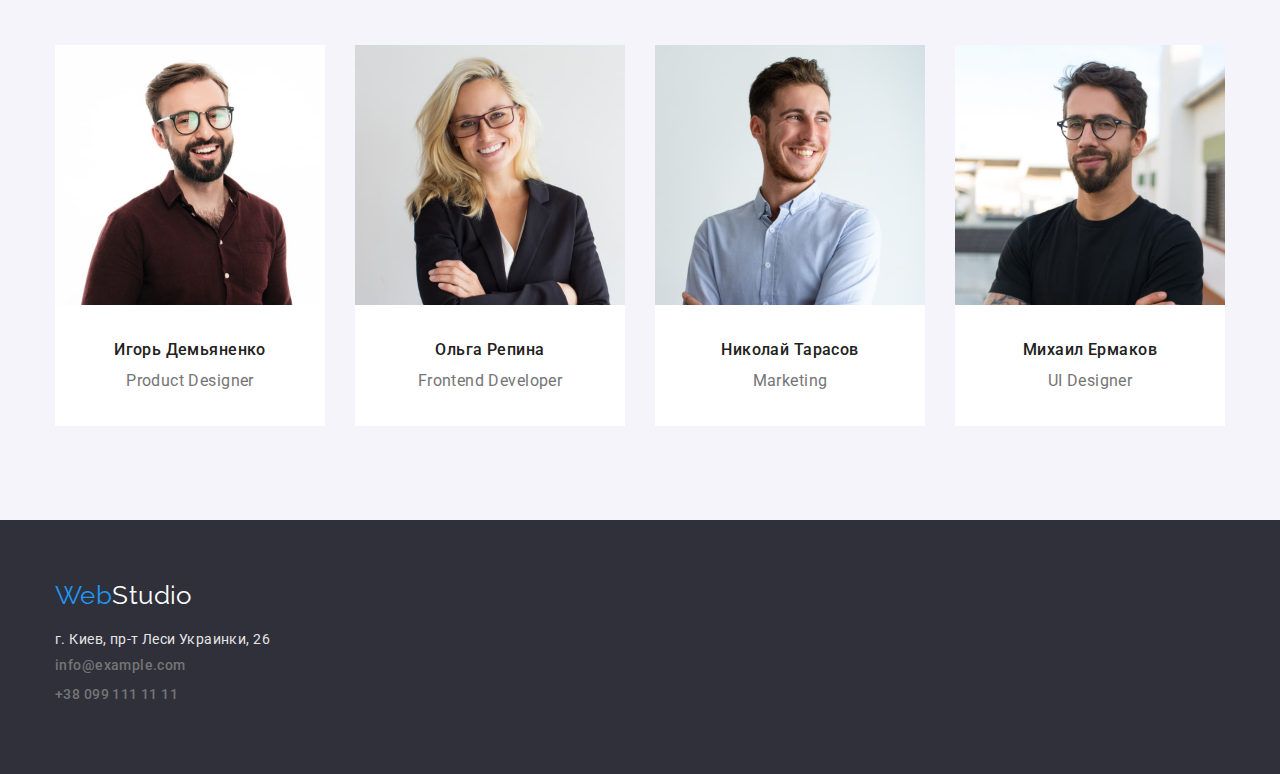
==== commit bb46044b: "index-done" ====
--- a/index.html
+++ b/index.html
@@ -33,15 +33,16 @@
             <a class="header-link link" href="./">Контакты</a>
           </li>
         </ul>
-        <ul class="contact-list list">
-          <li class="contact-item">
-            <a class="contact-link link" href="mailto:info@devstudio.com">info@devstudio.com</a>
-          </li>
-          <li class="contact-item">
-            <a class="contact-link link" href="tel:+380961111111">+38 096 111 11 11</a>
-          </li>
-        </ul>
       </nav>
+      <ul class="contact-list list">
+        <li class="contact-item">
+          <a class="contact-link link" href="mailto:info@devstudio.com">info@devstudio.com</a>
+        </li>
+        <li class="contact-item">
+          <a class="contact-link link" href="tel:+380961111111">+38 096 111 11 11</a>
+        </li>
+      </ul>
+
     </div>
   </header>
 
@@ -112,26 +113,34 @@
           <li class="teams-item">
             <img class="teams-image" src="./images/our_team/product_Designer.jpg" alt="фото продкут дизайнера"
               width="270" height="260" />
-            <h3 class="teams-subtitle">Игорь Демьяненко</h3>
-            <p class="teams-text" lang="en">Product Designer</p>
+            <div class="team-images-div">
+              <h3 class="teams-subtitle">Игорь Демьяненко</h3>
+              <p class="teams-text" lang="en">Product Designer</p>
+            </div>
           </li>
           <li class="teams-item">
             <img class="teams-image" src="./images/our_team/frontend_developer.jpg" alt="Фото фронтенд девелопер"
               width="270" height="260" />
-            <h3 class="teams-subtitle">Ольга Репина</h3>
-            <p class="teams-text" lang="en">Frontend Developer</p>
+            <div class="team-images-div">
+              <h3 class="teams-subtitle">Ольга Репина</h3>
+              <p class="teams-text" lang="en">Frontend Developer</p>
+            </div>
           </li>
           <li class="teams-item">
             <img class="teams-image" src="./images/our_team/marketing.jpg" alt="Фото маркетинг" width="270"
               height="260" />
-            <h3 class="teams-subtitle">Николай Тарасов</h3>
-            <p class="teams-text" lang="en">Marketing</p>
+            <div class="team-images-div">
+              <h3 class="teams-subtitle">Николай Тарасов</h3>
+              <p class="teams-text" lang="en">Marketing</p>
+            </div>
           </li>
           <li class="teams-item">
             <img class="teams-image" src="./images/our_team/ui_designer.jpg" alt="Фото УИ дизайнера" width="270"
               height="260" />
-            <h3 class="teams-subtitle">Михаил Ермаков</h3>
-            <p class="teams-text" lang="en">UI Designer</p>
+            <div class="team-images-div">
+              <h3 class="teams-subtitle">Михаил Ермаков</h3>
+              <p class="teams-text" lang="en">UI Designer</p>
+            </div>
           </li>
         </ul>
       </div>
--- a/css/styles.css
+++ b/css/styles.css
@@ -4,6 +4,7 @@
   --secondary-txt-col: #757575;
   --brand-txt-col: #2196f3;
   --footer-txt-col: #ffffff;
+  --background2: #f5f4fa;
 }
 
 body {
@@ -97,6 +98,11 @@
   color: var(--footer-txt-col);
 }
 
+.contact-link {
+  padding-top: 32px;
+  padding-bottom: 32px;
+}
+
 .contact-link,
 .address-contact {
   font-weight: 500;
@@ -110,6 +116,8 @@
   font-weight: 500;
   font-size: 14px;
   color: var(--primary-txt-col);
+  padding-top: 32px;
+  padding-bottom: 32px;
 }
 
 .header-link:hover,
@@ -127,9 +135,10 @@
   color: var(--brand-txt-col);
 }
 
-.section-hero,
-.footer {
+.section-hero {
   background-color: #2f303a;
+  padding-top: 200px;
+  padding-bottom: 200px;
 }
 
 .section {
@@ -141,23 +150,45 @@
   font-weight: 900;
   font-size: 44px;
   line-height: 1.36;
+  text-align: center;
+  letter-spacing: 0.06em;
   text-transform: uppercase;
+  margin-bottom: 30px;
+  width: 696px;
+  margin-left: auto;
+  margin-right: auto;
 }
 
 .hero-btn {
+  display: block;
   background-color: var(--brand-txt-col);
   color: var(--footer-txt-col);
-  border: transparent; /* border: 1px; */
+  border: transparent; /*border: 1px; */
+  letter-spacing: 0.06em;
   font-weight: 700;
   font-size: 16px;
   font-family: inherit;
   line-height: 1.87;
+  border-radius: 4px;
+  min-width: 200px;
+  min-height: 50px;
+  max-width: 250px;
+  padding: 9px 33px 9px 29px;
+  margin: 0 auto;
 }
 
 .hero-btn:hover,
 .hero-btn:focus {
   background-color: #188ce8;
 }
+.skils-list {
+  display: flex;
+  gap: 30px;
+}
+
+.skils-item {
+  width: 270px;
+}
 
 .skils-subtitle {
   font-weight: 700;
@@ -171,6 +202,15 @@
   font-size: 14px;
   line-height: 1.71;
   color: var(--secondary-txt-col);
+}
+
+.section-gallery {
+  padding-bottom: 94px;
+}
+
+.gallery-list {
+  display: flex;
+  gap: 30px;
 }
 
 .gallery-title,
@@ -179,28 +219,64 @@
   font-size: 36px;
   line-height: 1.16;
   text-align: center;
-  letter-spacing: 0.03em;
   margin-bottom: 50px;
+}
+
+.section-teams {
+  background-color: var(--background2);
+  padding-bottom: 94px;
+}
+
+.teams-list {
+  display: flex;
+  gap: 30px;
+}
+
+.teams-item {
+  background-color: var(--footer-txt-col);
+}
+
+.team-images-div {
+  padding-top: 30px;
+  padding-bottom: 30px;
 }
 
 .teams-subtitle {
   font-weight: 500;
   font-size: 16px;
   line-height: 1.9;
-  margin-bottom: 10px;
+  text-align: center;
 }
 
 .teams-text {
   font-size: 16px;
   line-height: 1.9;
+  text-align: center;
   color: var(--secondary-txt-col);
 }
 /*  */
+
+.footer {
+  background-color: #2f303a;
+  padding-top: 60px;
+  padding-bottom: 60px;
+}
+
+.footer-logo {
+  display: block;
+  margin-bottom: 20px;
+}
+
 .address-contact-map {
   font-weight: 400;
   font-size: 14px;
   font-style: normal;
   color: var(--white-background-col);
+  margin-bottom: 9px;
+}
+
+.address-item:nth-last-child(-n + 3) {
+  margin-bottom: 9px;
 }
 
 .prt-box-subtitle {
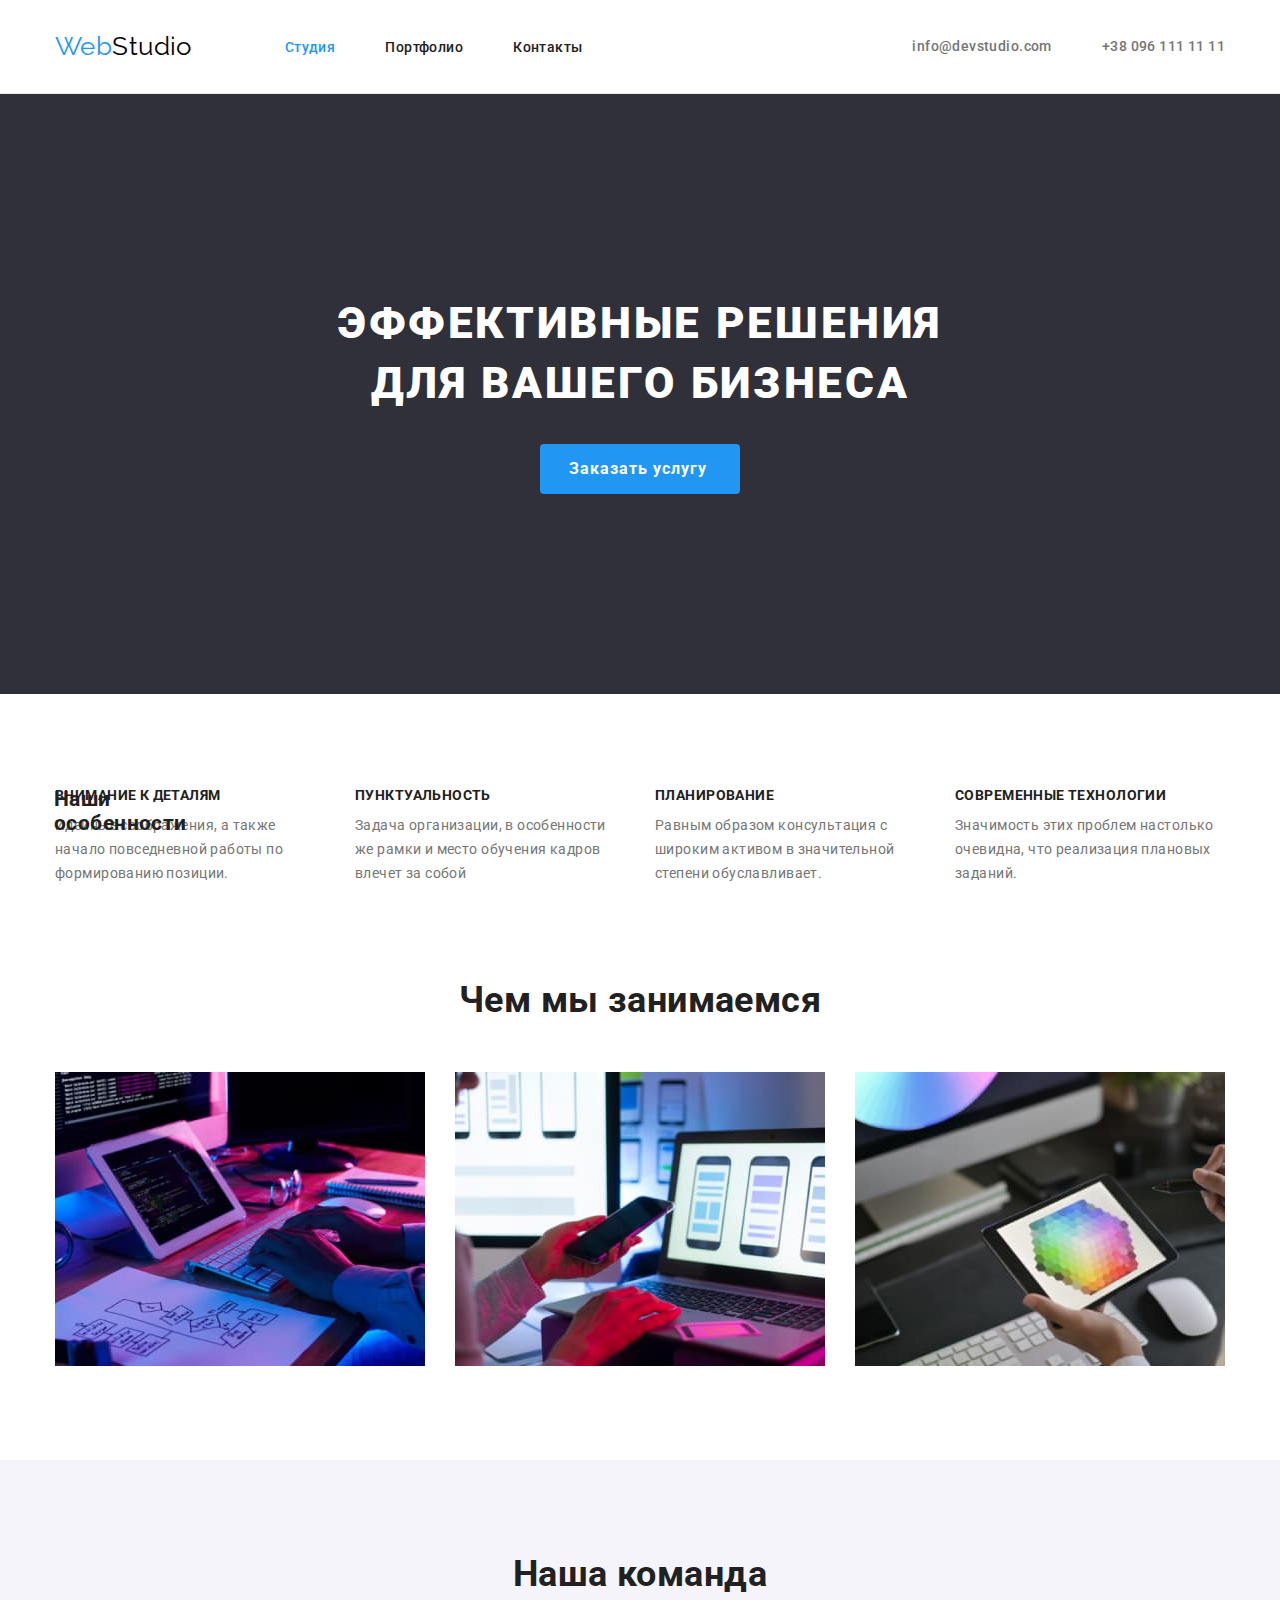
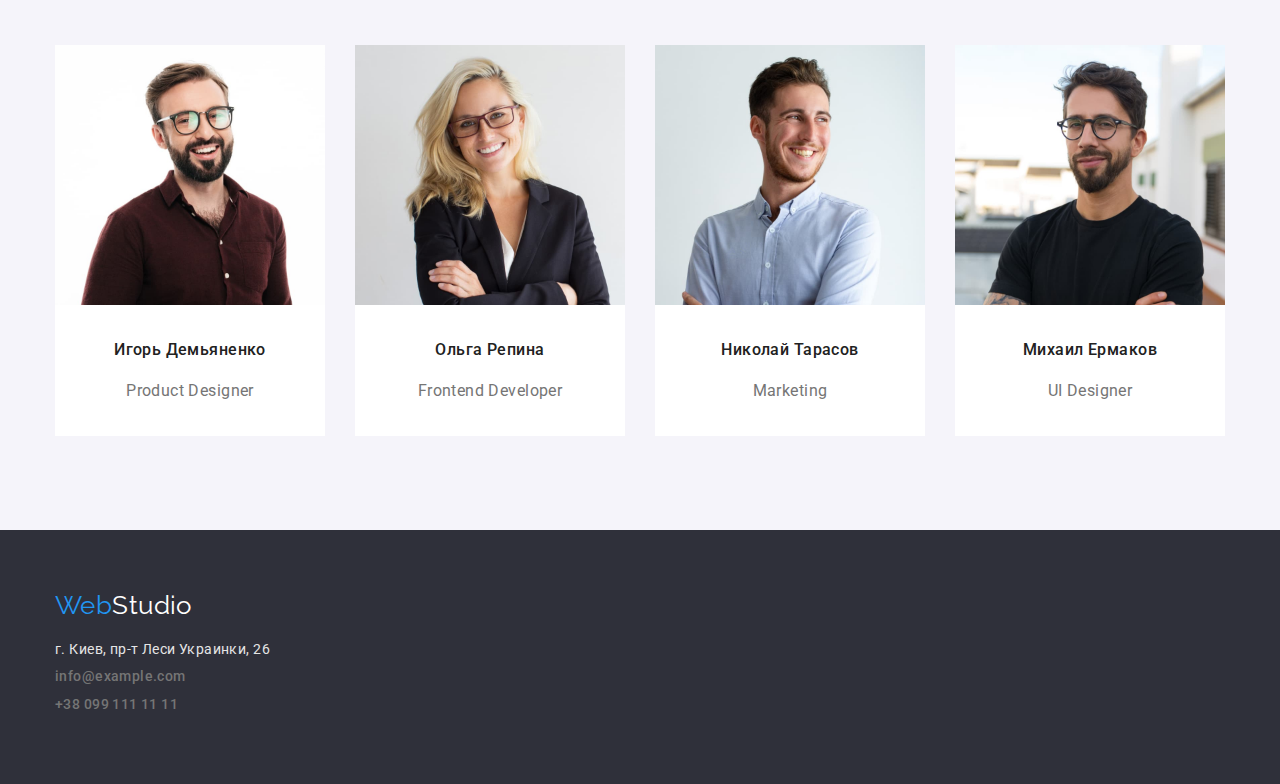
==== commit f7117e8d: "up" ====
--- a/index.html
+++ b/index.html
@@ -58,7 +58,7 @@
     <!-- Секція особливості команди -->
     <section class="section-skils section">
       <div class="conteiner">
-        <h2 hidden>Наши особенности</h2>
+        <h2 class="visually-hidden">Наши особенности</h2>
         <ul class="skils-list list">
           <li class="skils-item">
             <h3 class="skils-subtitle">Внимание к деталям</h3>
--- a/css/styles.css
+++ b/css/styles.css
@@ -5,6 +5,8 @@
   --brand-txt-col: #2196f3;
   --footer-txt-col: #ffffff;
   --background2: #f5f4fa;
+  --border-header-color: #ececec;
+  --border-content-color: #eeeeee;
 }
 
 body {
@@ -12,8 +14,17 @@
   font-size: 14px;
   /* line-height: 1.19; */
   letter-spacing: 0.03em;
-  background-color: var(--white-background-col);
+  background-color: var(--footer-txt-col);
   color: var(--primary-txt-col);
+}
+
+.visually-hidden {
+  position: absolute;
+  width: 1px;
+  height: 1px;
+  margin: -1px;
+  border: 0;
+  padding: 0;
 }
 
 /* прибираємо точки списку */
@@ -25,7 +36,8 @@
 
 /* додаємо курсор */
 .prt-btn,
-.hero-btn {
+.hero-btn,
+.prt-item-desc {
   cursor: pointer;
 }
 
@@ -50,7 +62,8 @@
 
 .conteiner {
   width: 1200px;
-  padding: 0 15px;
+  padding-left: 15px;
+  padding-right: 15px;
   margin-left: auto;
   margin-right: auto;
 }
@@ -136,6 +149,7 @@
 }
 
 .section-hero {
+  height: 600px;
   background-color: #2f303a;
   padding-top: 200px;
   padding-bottom: 200px;
@@ -246,6 +260,7 @@
   font-size: 16px;
   line-height: 1.9;
   text-align: center;
+  margin-bottom: 10px;
 }
 
 .teams-text {
@@ -254,7 +269,6 @@
   text-align: center;
   color: var(--secondary-txt-col);
 }
-/*  */
 
 .footer {
   background-color: #2f303a;
@@ -279,18 +293,33 @@
   margin-bottom: 9px;
 }
 
+/* ПОРТФОЛІО */
+
+.prt-filter-list {
+  display: flex;
+  gap: 8px;
+  margin-left: auto;
+  margin-right: auto;
+  justify-content: center;
+  margin-bottom: 50px;
+}
+
 .prt-box-subtitle {
-  margin-bottom: 10px;
+  letter-spacing: 0.06em;
+  margin-bottom: 4px;
 }
 
 .prt-btn {
   background-color: #f5f4fa;
   color: #212121;
   border: transparent; /* border: 1px; */
+  text-align: center;
   font-family: inherit;
   font-weight: 500;
   font-size: 16px;
   line-height: 1.63;
+  border-radius: 4px;
+  padding: 6px 22px;
 }
 
 .prt-btn:hover,
@@ -298,3 +327,28 @@
   background-color: var(--brand-txt-col);
   color: var(--white-background-col);
 }
+
+/* .prt-box-btn {
+  flex-basis: calc((100% - 60px) / 3);
+  margin: 15px;
+  background-color: var(--footer-txt-col);
+  border-bottom: 1px solid var(--border-content-color);
+} */
+
+.prt-box-btn:hover {
+  cursor: pointer;
+}
+
+.prt-box-list {
+  display: flex;
+  flex-wrap: wrap;
+  gap: 30px;
+  margin-bottom: 94px;
+}
+
+.prt-item-desc {
+  padding: 19px 23px;
+  border-left: 1px solid #eeeeee;
+  border-bottom: 1px solid #eeeeee;
+  border-right: 1px solid #eeeeee;
+}
